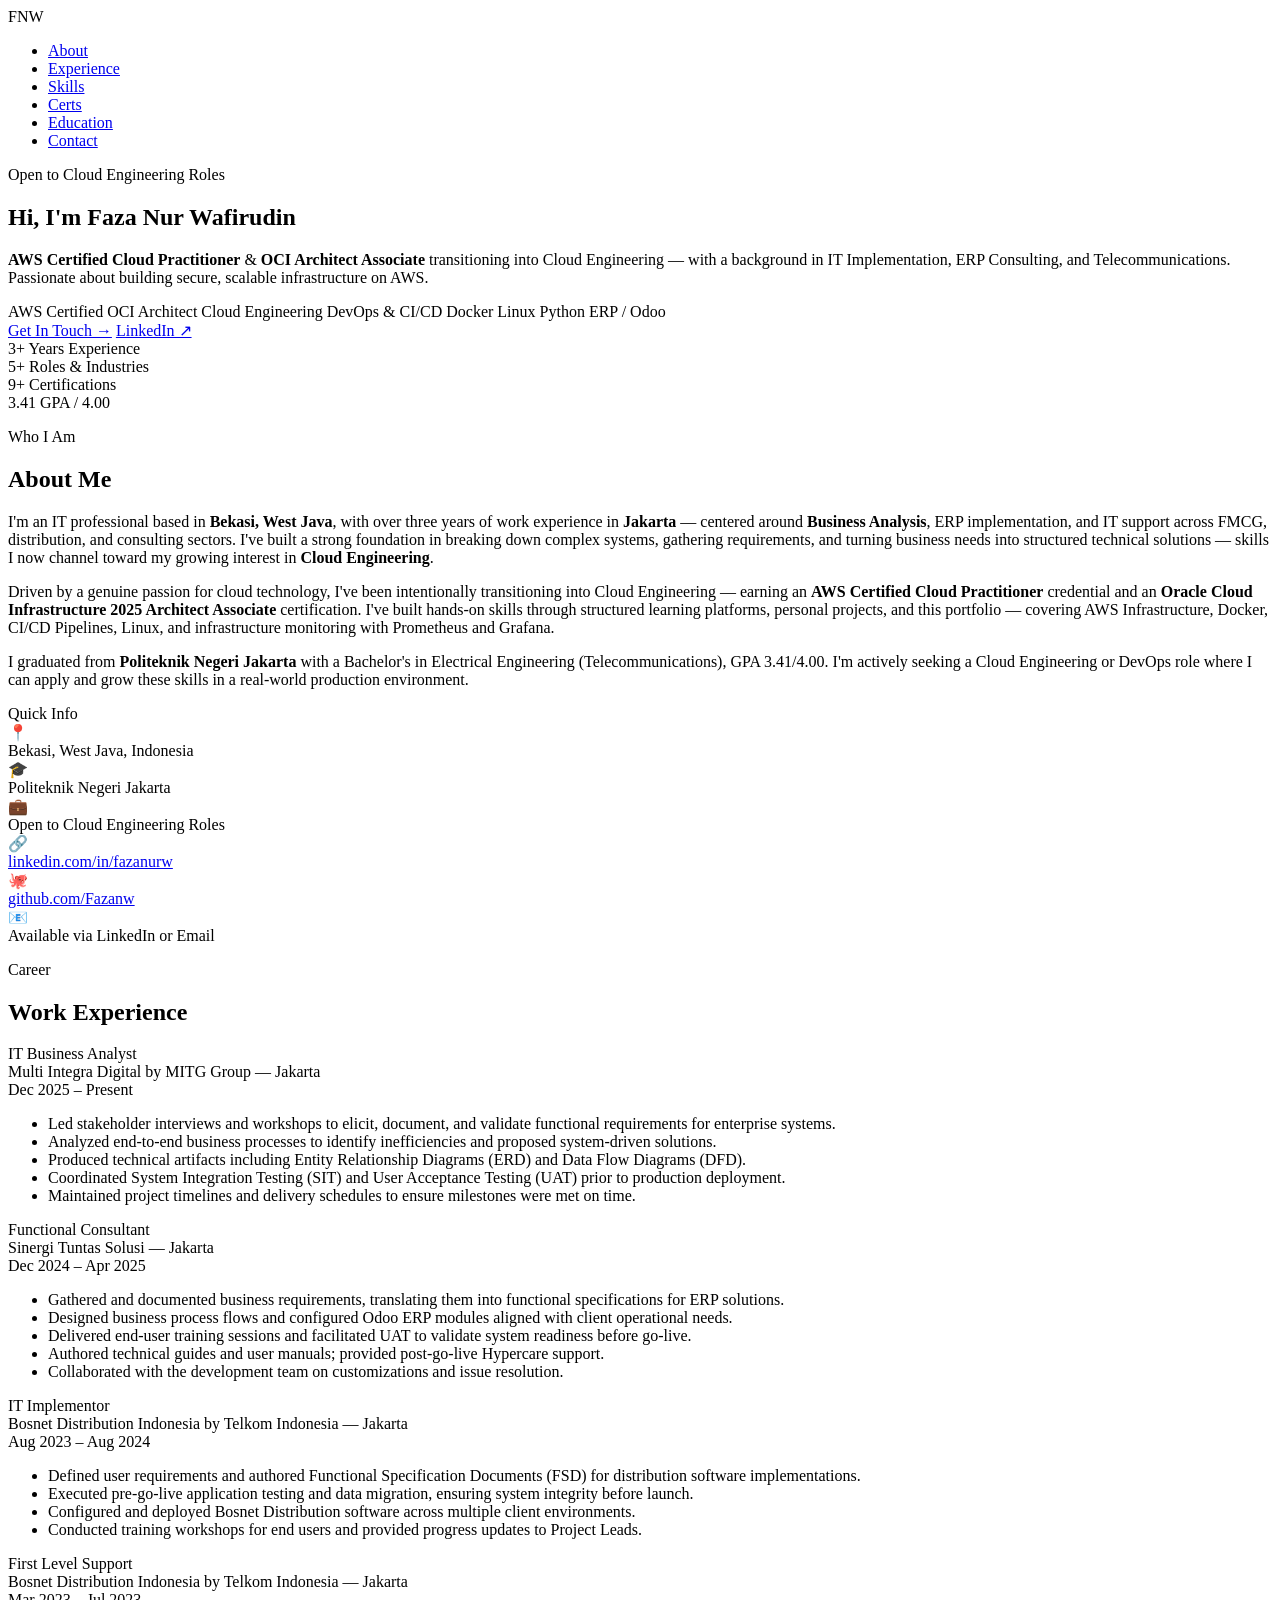
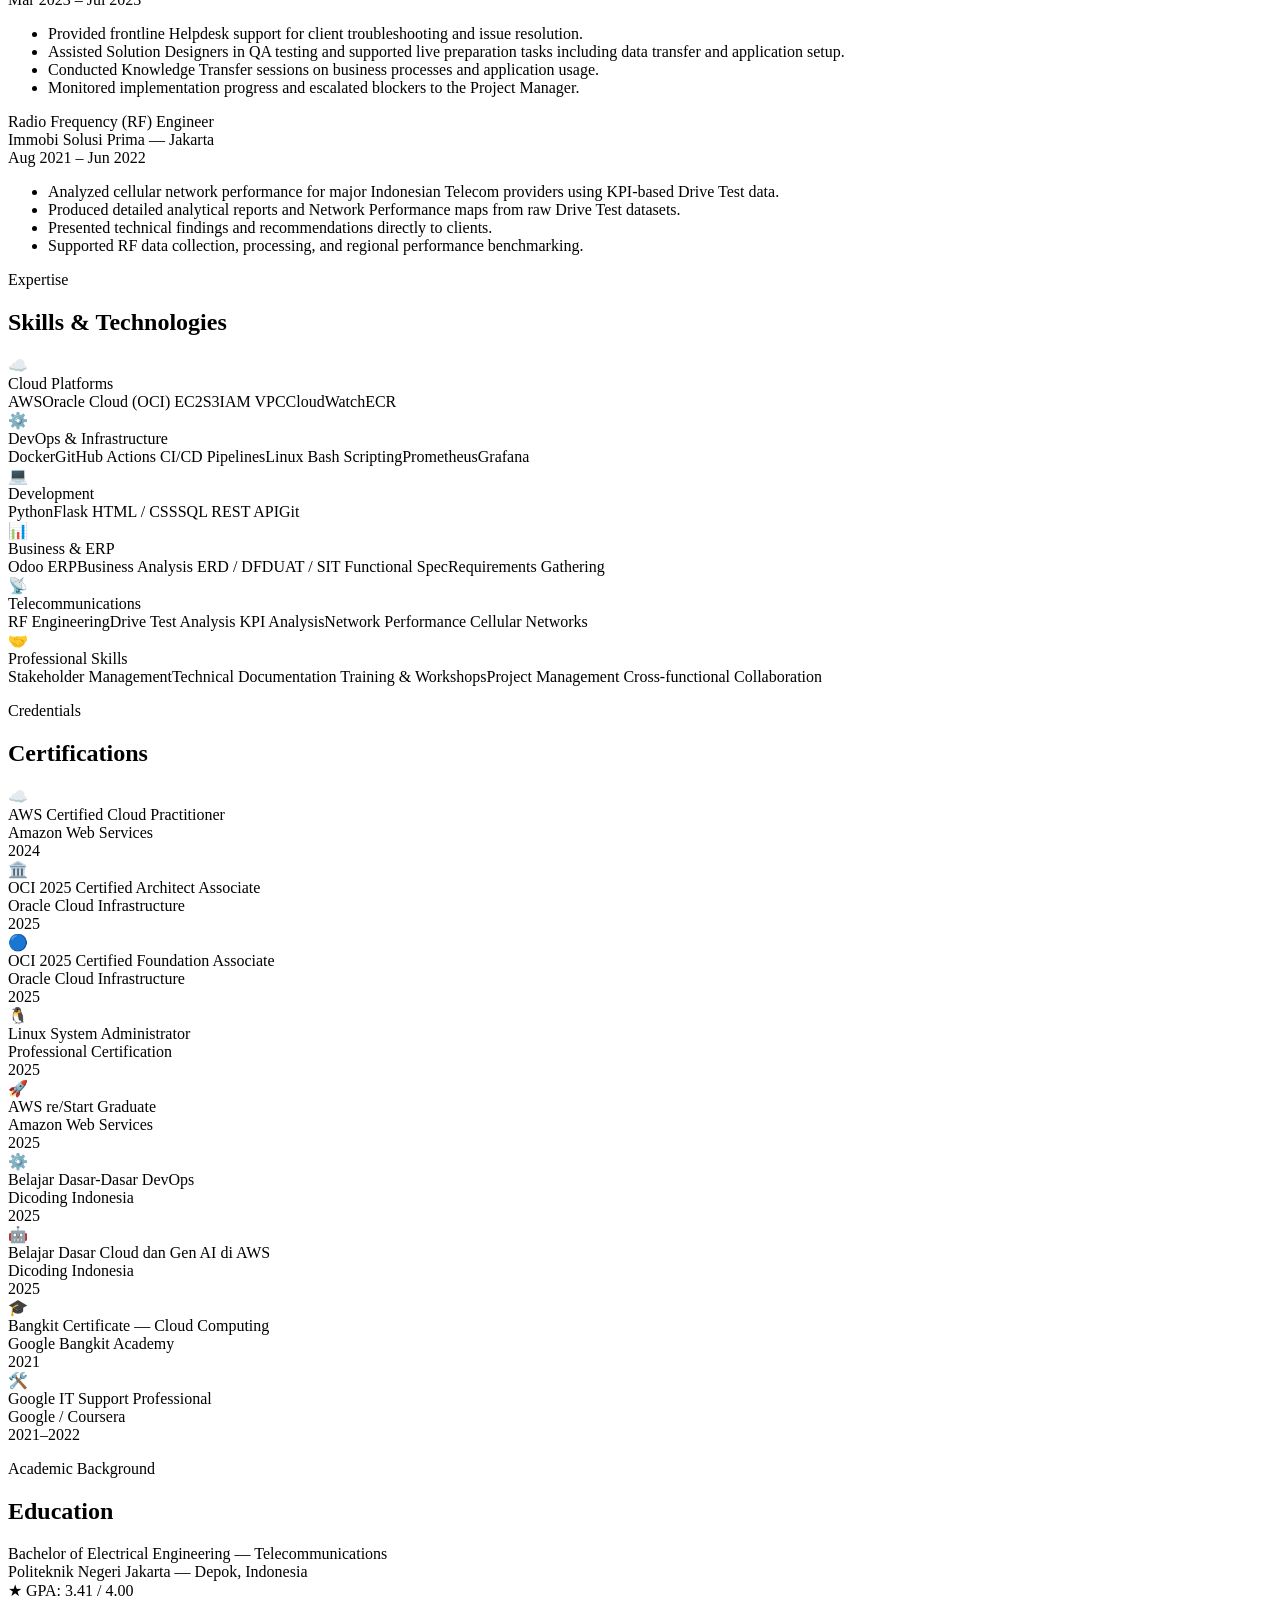
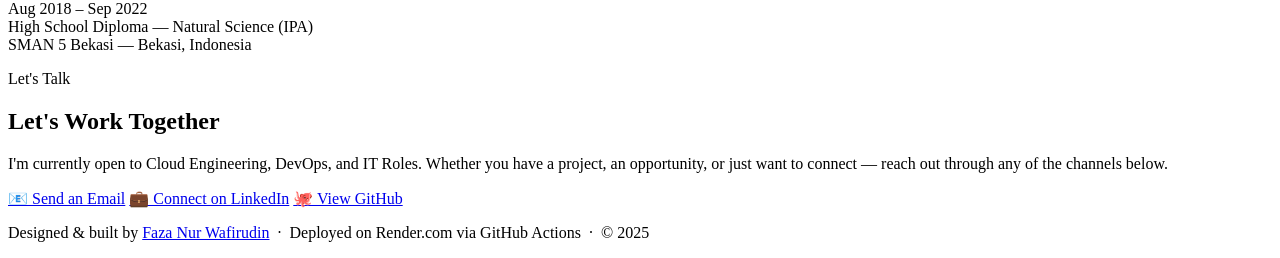
==== templates/index.html @ 068022c3 "Initial commit - Portfolio website" ====
<!DOCTYPE html>
<html lang="en">
<head>
  <meta charset="UTF-8" />
  <meta name="viewport" content="width=device-width, initial-scale=1.0" />
  <meta name="description" content="Faza Nur Wafirudin — Cloud Engineer transitioning from IT & ERP. AWS Certified, OCI Architect Associate. Bekasi, West Java, Indonesia." />
  <title>Faza Nur Wafirudin | Cloud Engineer</title>
  <link rel="preconnect" href="https://fonts.googleapis.com" />
  <link rel="preconnect" href="https://fonts.gstatic.com" crossorigin />
  <link href="https://fonts.googleapis.com/css2?family=Inter:wght@400;500;600;700;800;900&display=swap" rel="stylesheet" />
  <link rel="stylesheet" href="{{ url_for('static', filename='style.css') }}" />
</head>
<body>

<!-- AMBIENT BACKGROUND -->
<div class="mesh" aria-hidden="true">
  <div class="mesh-blob"></div>
  <div class="mesh-blob"></div>
  <div class="mesh-blob"></div>
</div>

<!-- NAV -->
<nav>
  <div class="nav-logo">FNW</div>
  <ul class="nav-links">
    <li><a href="#about">About</a></li>
    <li><a href="#experience">Experience</a></li>
    <li><a href="#skills">Skills</a></li>
    <li><a href="#certifications">Certs</a></li>
    <li><a href="#education">Education</a></li>
    <li><a href="#contact">Contact</a></li>
  </ul>
</nav>

<!-- ── HERO ───────────────────────────────────────────────────── -->
<div class="wrapper">
  <section id="hero">
    <div class="hero-left">

      <div class="hero-status">
        <span class="dot"></span>
        Open to Cloud Engineering Roles
      </div>

      <h1 class="hero-name">
        <span class="line1">Hi, I'm</span>
        <span class="line2">Faza Nur Wafirudin</span>
      </h1>

      <p class="hero-desc">
        <strong>AWS Certified Cloud Practitioner</strong> &amp; <strong>OCI Architect Associate</strong>
        transitioning into Cloud Engineering — with a background in IT Implementation,
        ERP Consulting, and Telecommunications. Passionate about building secure,
        scalable infrastructure on AWS.
      </p>

      <div class="chips">
        <span class="chip primary">AWS Certified</span>
        <span class="chip secondary">OCI Architect</span>
        <span class="chip">Cloud Engineering</span>
        <span class="chip">DevOps &amp; CI/CD</span>
        <span class="chip">Docker</span>
        <span class="chip">Linux</span>
        <span class="chip">Python</span>
        <span class="chip">ERP / Odoo</span>
      </div>

      <div class="hero-cta">
        <a href="#contact" class="btn btn-primary">Get In Touch →</a>
        <a href="https://www.linkedin.com/in/fazanurw" target="_blank" rel="noopener" class="btn btn-secondary">LinkedIn ↗</a>
      </div>

    </div>

    <div class="stats-card">
      <div class="stat">
        <span class="stat-n">3<span>+</span></span>
        <span class="stat-l">Years Experience</span>
      </div>
      <div class="stat-sep"></div>
      <div class="stat">
        <span class="stat-n">5<span>+</span></span>
        <span class="stat-l">Roles &amp; Industries</span>
      </div>
      <div class="stat-sep"></div>
      <div class="stat">
        <span class="stat-n">9<span>+</span></span>
        <span class="stat-l">Certifications</span>
      </div>
      <div class="stat-sep"></div>
      <div class="stat">
        <span class="stat-n">3.41</span>
        <span class="stat-l">GPA / 4.00</span>
      </div>
    </div>
  </section>
</div>

<!-- ── ABOUT ──────────────────────────────────────────────────── -->
<div class="wrapper">
  <section id="about" class="reveal">
    <p class="section-eyebrow">Who I Am</p>
    <h2 class="section-heading">About Me</h2>
    <div class="about-grid">
      <div class="about-body">
        <p>
          I'm an IT professional based in <strong>Bekasi, West Java</strong>, with over three years of
          work experience in <strong>Jakarta</strong> — centered around <strong>Business Analysis</strong>, ERP implementation, and IT support
          across FMCG, distribution, and consulting sectors. I've built a strong foundation in
          breaking down complex systems, gathering requirements, and turning business needs into
          structured technical solutions — skills I now channel toward my growing interest in
          <strong>Cloud Engineering</strong>.
        </p>
        <p>
          Driven by a genuine passion for cloud technology, I've been intentionally transitioning
          into Cloud Engineering — earning an <strong>AWS Certified Cloud Practitioner</strong> credential
          and an <strong>Oracle Cloud Infrastructure 2025 Architect Associate</strong> certification.
          I've built hands-on skills through structured learning platforms, personal projects, and
          this portfolio — covering AWS Infrastructure, Docker, CI/CD Pipelines, Linux, and
          infrastructure monitoring with Prometheus and Grafana.
        </p>
        <p>
          I graduated from <strong>Politeknik Negeri Jakarta</strong> with a Bachelor's in
          Electrical Engineering (Telecommunications), GPA 3.41/4.00. I'm actively seeking a
          Cloud Engineering or DevOps role where I can apply and grow these skills in a
          real-world production environment.
        </p>
      </div>

      <div class="card info-card">
        <div class="info-card-label">Quick Info</div>
        <div class="info-rows">
          <div class="info-row">
            <div class="info-ico">📍</div>
            <span class="info-val">Bekasi, West Java, Indonesia</span>
          </div>
          <div class="info-row">
            <div class="info-ico">🎓</div>
            <span class="info-val">Politeknik Negeri Jakarta</span>
          </div>
          <div class="info-row">
            <div class="info-ico">💼</div>
            <span class="info-val">Open to Cloud Engineering Roles</span>
          </div>
          <div class="info-row">
            <div class="info-ico">🔗</div>
            <span class="info-val"><a href="https://www.linkedin.com/in/fazanurw" target="_blank" rel="noopener">linkedin.com/in/fazanurw</a></span>
          </div>
          <div class="info-row">
            <div class="info-ico">🐙</div>
            <span class="info-val"><a href="https://github.com/Fazanw" target="_blank" rel="noopener">github.com/Fazanw</a></span>
          </div>
          <div class="info-row">
            <div class="info-ico">📧</div>
            <span class="info-val">Available via LinkedIn or Email</span>
          </div>
        </div>
      </div>
    </div>
  </section>
</div>

<!-- ── EXPERIENCE ─────────────────────────────────────────────── -->
<div class="wrapper">
  <section id="experience" class="reveal">
    <p class="section-eyebrow">Career</p>
    <h2 class="section-heading">Work Experience</h2>
    <div class="exp-list-wrap">

      <div class="card exp-card">
        <div class="exp-header">
          <div>
            <div class="exp-role">IT Business Analyst</div>
            <div class="exp-co">Multi Integra Digital by MITG Group — Jakarta</div>
          </div>
          <span class="exp-date">Dec 2025 – Present</span>
        </div>
        <ul class="exp-bullets">
          <li>Led stakeholder interviews and workshops to elicit, document, and validate functional requirements for enterprise systems.</li>
          <li>Analyzed end-to-end business processes to identify inefficiencies and proposed system-driven solutions.</li>
          <li>Produced technical artifacts including Entity Relationship Diagrams (ERD) and Data Flow Diagrams (DFD).</li>
          <li>Coordinated System Integration Testing (SIT) and User Acceptance Testing (UAT) prior to production deployment.</li>
          <li>Maintained project timelines and delivery schedules to ensure milestones were met on time.</li>
        </ul>
      </div>

      <div class="card exp-card">
        <div class="exp-header">
          <div>
            <div class="exp-role">Functional Consultant</div>
            <div class="exp-co">Sinergi Tuntas Solusi — Jakarta</div>
          </div>
          <span class="exp-date">Dec 2024 – Apr 2025</span>
        </div>
        <ul class="exp-bullets">
          <li>Gathered and documented business requirements, translating them into functional specifications for ERP solutions.</li>
          <li>Designed business process flows and configured Odoo ERP modules aligned with client operational needs.</li>
          <li>Delivered end-user training sessions and facilitated UAT to validate system readiness before go-live.</li>
          <li>Authored technical guides and user manuals; provided post-go-live Hypercare support.</li>
          <li>Collaborated with the development team on customizations and issue resolution.</li>
        </ul>
      </div>

      <div class="card exp-card">
        <div class="exp-header">
          <div>
            <div class="exp-role">IT Implementor</div>
            <div class="exp-co">Bosnet Distribution Indonesia by Telkom Indonesia — Jakarta</div>
          </div>
          <span class="exp-date">Aug 2023 – Aug 2024</span>
        </div>
        <ul class="exp-bullets">
          <li>Defined user requirements and authored Functional Specification Documents (FSD) for distribution software implementations.</li>
          <li>Executed pre-go-live application testing and data migration, ensuring system integrity before launch.</li>
          <li>Configured and deployed Bosnet Distribution software across multiple client environments.</li>
          <li>Conducted training workshops for end users and provided progress updates to Project Leads.</li>
        </ul>
      </div>

      <div class="card exp-card">
        <div class="exp-header">
          <div>
            <div class="exp-role">First Level Support</div>
            <div class="exp-co">Bosnet Distribution Indonesia by Telkom Indonesia — Jakarta</div>
          </div>
          <span class="exp-date">Mar 2023 – Jul 2023</span>
        </div>
        <ul class="exp-bullets">
          <li>Provided frontline Helpdesk support for client troubleshooting and issue resolution.</li>
          <li>Assisted Solution Designers in QA testing and supported live preparation tasks including data transfer and application setup.</li>
          <li>Conducted Knowledge Transfer sessions on business processes and application usage.</li>
          <li>Monitored implementation progress and escalated blockers to the Project Manager.</li>
        </ul>
      </div>

      <div class="card exp-card">
        <div class="exp-header">
          <div>
            <div class="exp-role">Radio Frequency (RF) Engineer</div>
            <div class="exp-co">Immobi Solusi Prima — Jakarta</div>
          </div>
          <span class="exp-date">Aug 2021 – Jun 2022</span>
        </div>
        <ul class="exp-bullets">
          <li>Analyzed cellular network performance for major Indonesian Telecom providers using KPI-based Drive Test data.</li>
          <li>Produced detailed analytical reports and Network Performance maps from raw Drive Test datasets.</li>
          <li>Presented technical findings and recommendations directly to clients.</li>
          <li>Supported RF data collection, processing, and regional performance benchmarking.</li>
        </ul>
      </div>

    </div>
  </section>
</div>

<!-- ── SKILLS ─────────────────────────────────────────────────── -->
<div class="wrapper">
  <section id="skills" class="reveal">
    <p class="section-eyebrow">Expertise</p>
    <h2 class="section-heading">Skills &amp; Technologies</h2>
    <div class="skills-grid">

      <div class="card skill-card">
        <div class="skill-head"><div class="skill-ico">☁️</div><span class="skill-name">Cloud Platforms</span></div>
        <div class="tags">
          <span class="tag">AWS</span><span class="tag">Oracle Cloud (OCI)</span>
          <span class="tag">EC2</span><span class="tag">S3</span><span class="tag">IAM</span>
          <span class="tag">VPC</span><span class="tag">CloudWatch</span><span class="tag">ECR</span>
        </div>
      </div>

      <div class="card skill-card">
        <div class="skill-head"><div class="skill-ico">⚙️</div><span class="skill-name">DevOps &amp; Infrastructure</span></div>
        <div class="tags">
          <span class="tag">Docker</span><span class="tag">GitHub Actions</span>
          <span class="tag">CI/CD Pipelines</span><span class="tag">Linux</span>
          <span class="tag">Bash Scripting</span><span class="tag">Prometheus</span><span class="tag">Grafana</span>
        </div>
      </div>

      <div class="card skill-card">
        <div class="skill-head"><div class="skill-ico">💻</div><span class="skill-name">Development</span></div>
        <div class="tags">
          <span class="tag">Python</span><span class="tag">Flask</span>
          <span class="tag">HTML / CSS</span><span class="tag">SQL</span>
          <span class="tag">REST API</span><span class="tag">Git</span>
        </div>
      </div>

      <div class="card skill-card">
        <div class="skill-head"><div class="skill-ico">📊</div><span class="skill-name">Business &amp; ERP</span></div>
        <div class="tags">
          <span class="tag">Odoo ERP</span><span class="tag">Business Analysis</span>
          <span class="tag">ERD / DFD</span><span class="tag">UAT / SIT</span>
          <span class="tag">Functional Spec</span><span class="tag">Requirements Gathering</span>
        </div>
      </div>

      <div class="card skill-card">
        <div class="skill-head"><div class="skill-ico">📡</div><span class="skill-name">Telecommunications</span></div>
        <div class="tags">
          <span class="tag">RF Engineering</span><span class="tag">Drive Test Analysis</span>
          <span class="tag">KPI Analysis</span><span class="tag">Network Performance</span>
          <span class="tag">Cellular Networks</span>
        </div>
      </div>

      <div class="card skill-card">
        <div class="skill-head"><div class="skill-ico">🤝</div><span class="skill-name">Professional Skills</span></div>
        <div class="tags">
          <span class="tag">Stakeholder Management</span><span class="tag">Technical Documentation</span>
          <span class="tag">Training &amp; Workshops</span><span class="tag">Project Management</span>
          <span class="tag">Cross-functional Collaboration</span>
        </div>
      </div>

    </div>
  </section>
</div>

<!-- ── CERTIFICATIONS ─────────────────────────────────────────── -->
<div class="wrapper">
  <section id="certifications" class="reveal">
    <p class="section-eyebrow">Credentials</p>
    <h2 class="section-heading">Certifications</h2>
    <div class="cert-grid">

      <div class="card cert-card">
        <div class="cert-ico">☁️</div>
        <div><div class="cert-name">AWS Certified Cloud Practitioner</div><div class="cert-by">Amazon Web Services</div><span class="cert-yr">2024</span></div>
      </div>
      <div class="card cert-card">
        <div class="cert-ico">🏛️</div>
        <div><div class="cert-name">OCI 2025 Certified Architect Associate</div><div class="cert-by">Oracle Cloud Infrastructure</div><span class="cert-yr">2025</span></div>
      </div>
      <div class="card cert-card">
        <div class="cert-ico">🔵</div>
        <div><div class="cert-name">OCI 2025 Certified Foundation Associate</div><div class="cert-by">Oracle Cloud Infrastructure</div><span class="cert-yr">2025</span></div>
      </div>
      <div class="card cert-card">
        <div class="cert-ico">🐧</div>
        <div><div class="cert-name">Linux System Administrator</div><div class="cert-by">Professional Certification</div><span class="cert-yr">2025</span></div>
      </div>
      <div class="card cert-card">
        <div class="cert-ico">🚀</div>
        <div><div class="cert-name">AWS re/Start Graduate</div><div class="cert-by">Amazon Web Services</div><span class="cert-yr">2025</span></div>
      </div>
      <div class="card cert-card">
        <div class="cert-ico">⚙️</div>
        <div><div class="cert-name">Belajar Dasar-Dasar DevOps</div><div class="cert-by">Dicoding Indonesia</div><span class="cert-yr">2025</span></div>
      </div>
      <div class="card cert-card">
        <div class="cert-ico">🤖</div>
        <div><div class="cert-name">Belajar Dasar Cloud dan Gen AI di AWS</div><div class="cert-by">Dicoding Indonesia</div><span class="cert-yr">2025</span></div>
      </div>
      <div class="card cert-card">
        <div class="cert-ico">🎓</div>
        <div><div class="cert-name">Bangkit Certificate — Cloud Computing</div><div class="cert-by">Google Bangkit Academy</div><span class="cert-yr">2021</span></div>
      </div>
      <div class="card cert-card">
        <div class="cert-ico">🛠️</div>
        <div><div class="cert-name">Google IT Support Professional</div><div class="cert-by">Google / Coursera</div><span class="cert-yr">2021–2022</span></div>
      </div>

    </div>
  </section>
</div>

<!-- ── EDUCATION ──────────────────────────────────────────────── -->
<div class="wrapper">
  <section id="education" class="reveal">
    <p class="section-eyebrow">Academic Background</p>
    <h2 class="section-heading">Education</h2>
    <div class="edu-wrap">

      <div class="card edu-card">
        <div>
          <div class="edu-deg">Bachelor of Electrical Engineering — Telecommunications</div>
          <div class="edu-school">Politeknik Negeri Jakarta — Depok, Indonesia</div>
          <div class="edu-gpa">★ GPA: 3.41 / 4.00</div>
        </div>
        <span class="edu-period">Aug 2018 – Sep 2022</span>
      </div>

      <div class="card edu-card">
        <div>
          <div class="edu-deg">High School Diploma — Natural Science (IPA)</div>
          <div class="edu-school">SMAN 5 Bekasi — Bekasi, Indonesia</div>
        </div>
      </div>

    </div>
  </section>
</div>

<!-- ── CONTACT ────────────────────────────────────────────────── -->
<div class="wrapper">
  <section id="contact" class="reveal">
    <div class="contact-box">
      <p class="section-eyebrow">Let's Talk</p>
      <h2 class="contact-title">Let's <span class="grad">Work Together</span></h2>
      <p class="contact-sub">
        I'm currently open to Cloud Engineering, DevOps, and IT Roles.
        Whether you have a project, an opportunity, or just want to connect —
        reach out through any of the channels below.
      </p>
      <div class="contact-btns">
        <a href="mailto:fazanurwafirudin@gmail.com" class="contact-btn">📧 Send an Email</a>
        <a href="https://www.linkedin.com/in/fazanurw" target="_blank" rel="noopener" class="contact-btn">💼 Connect on LinkedIn</a>
        <a href="https://github.com/Fazanw" target="_blank" rel="noopener" class="contact-btn">🐙 View GitHub</a>
      </div>
    </div>
  </section>
</div>

<!-- FOOTER -->
<footer>
  <p>
    Designed &amp; built by
    <a href="https://www.linkedin.com/in/fazanurw" target="_blank" rel="noopener">Faza Nur Wafirudin</a>
    &nbsp;·&nbsp; Deployed on Render.com via GitHub Actions &nbsp;·&nbsp; © 2025
  </p>
</footer>

<script>
  const io = new IntersectionObserver(
    entries => entries.forEach(e => e.isIntersecting && e.target.classList.add('show')),
    { threshold: 0.08 }
  );
  document.querySelectorAll('.reveal').forEach(el => io.observe(el));
</script>

</body>
</html>
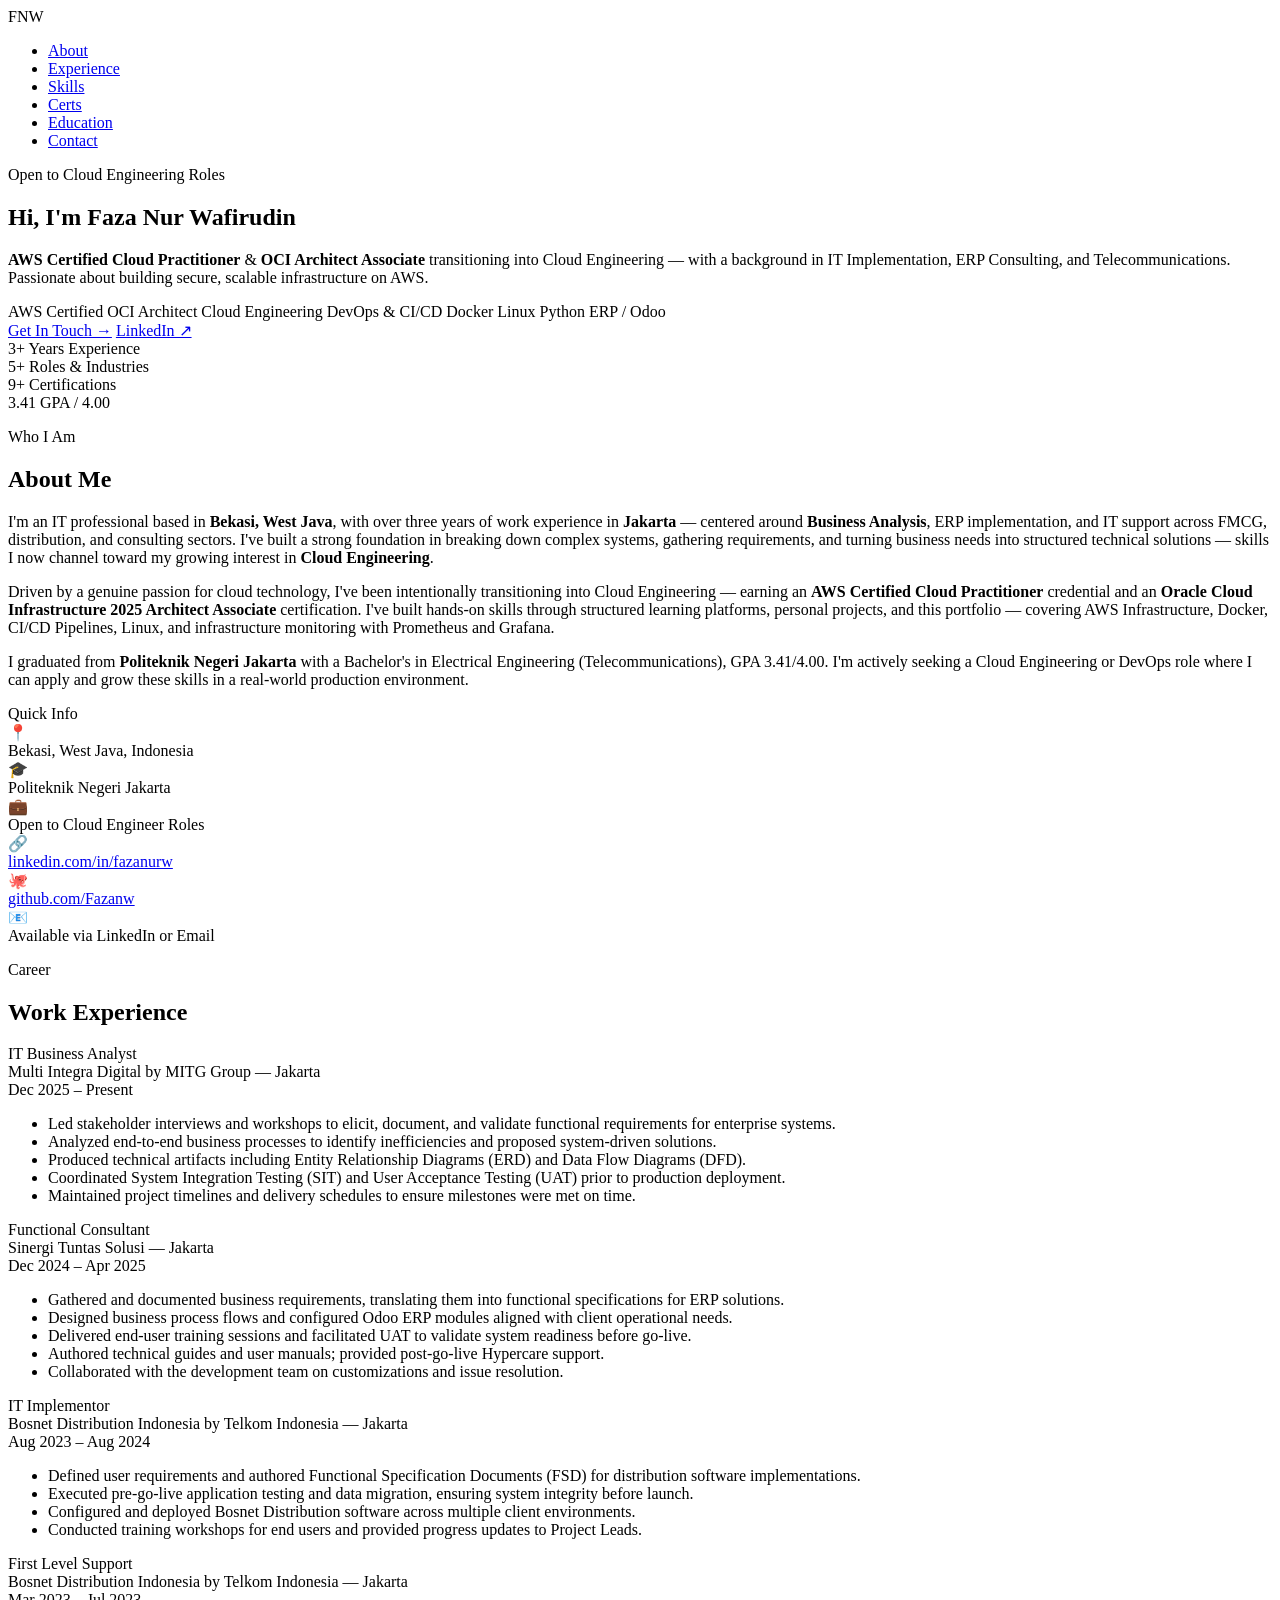
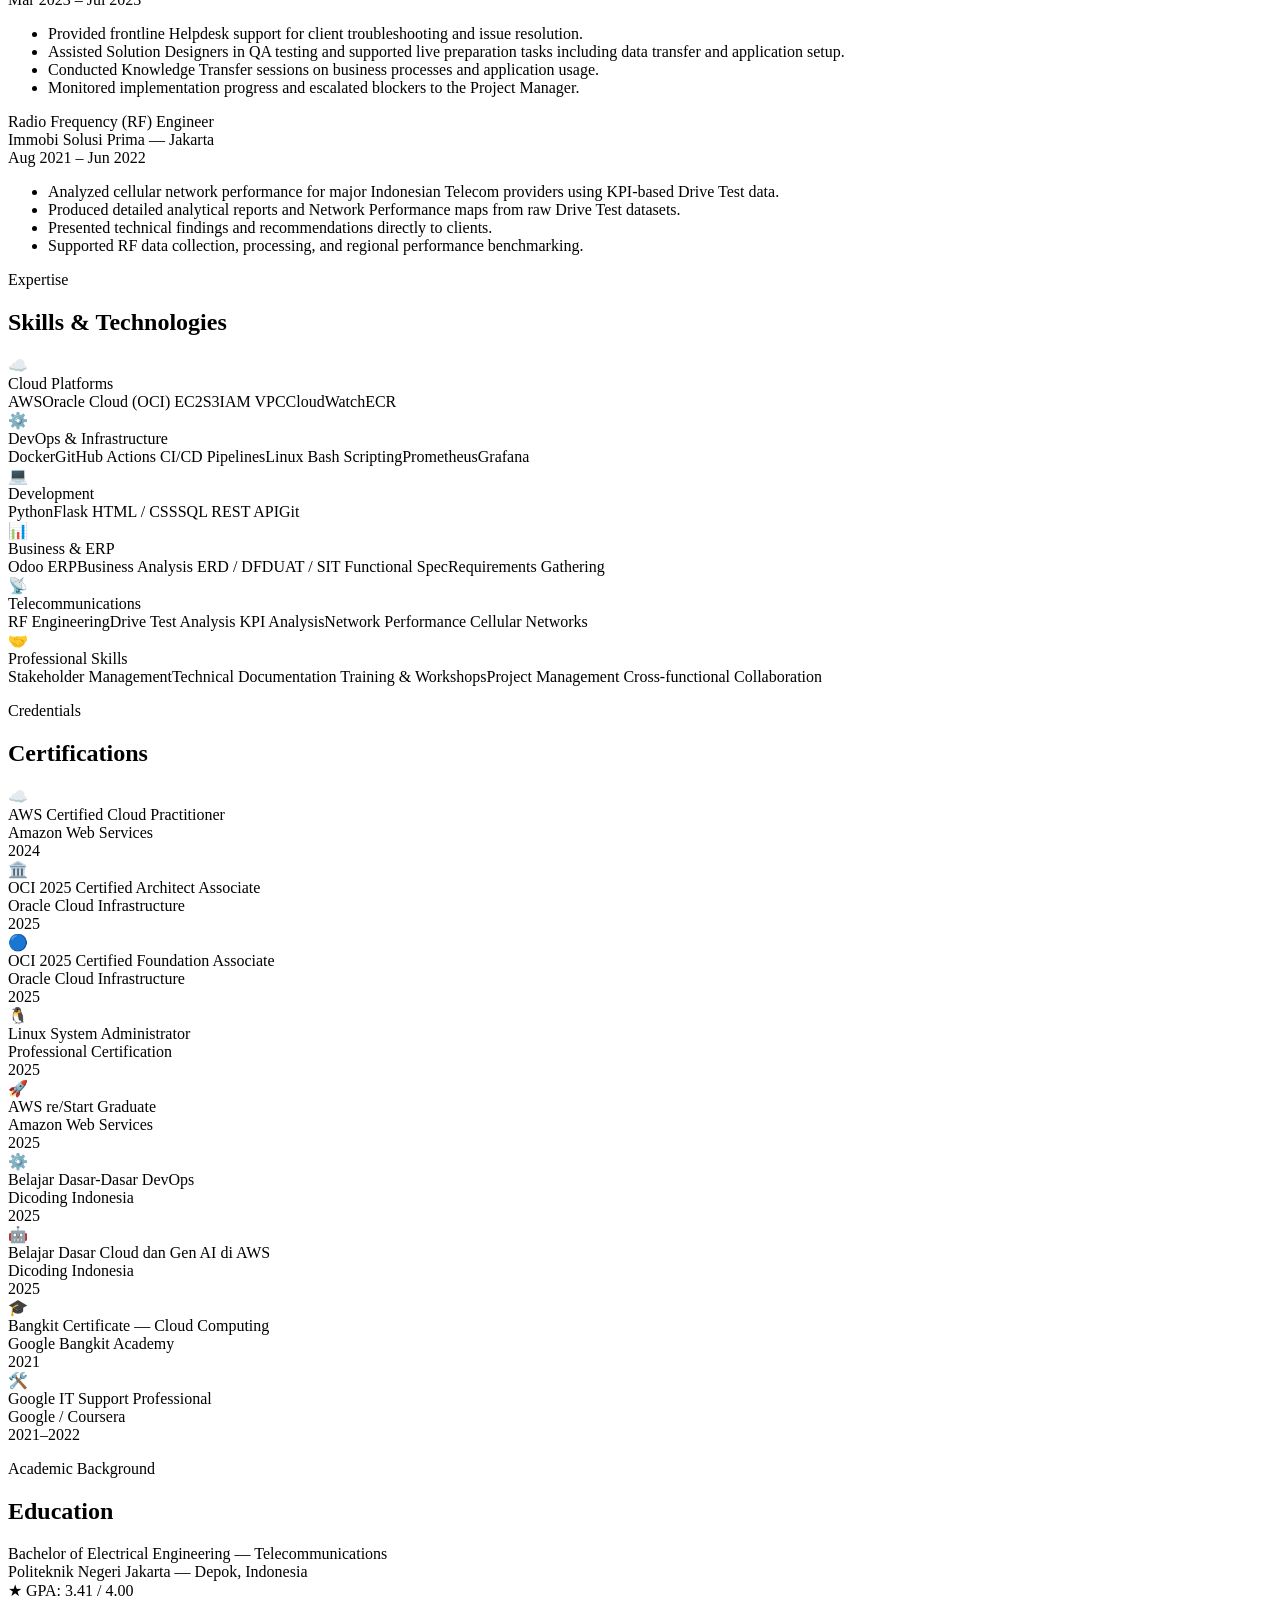
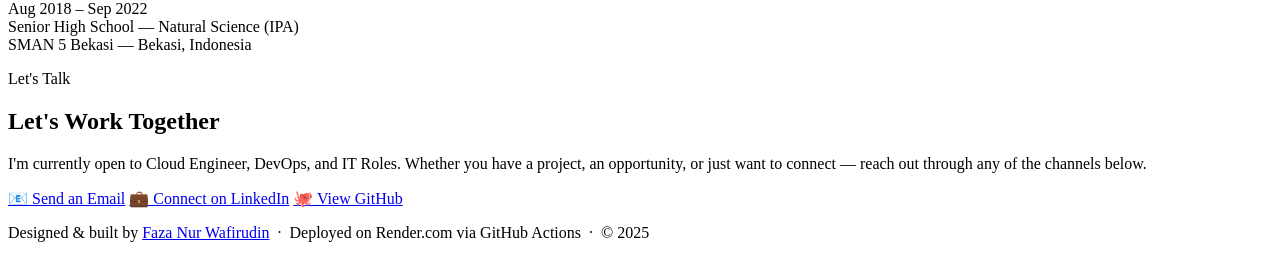
==== commit 7c9c6992: "fixing typo on index.html" ====
--- a/templates/index.html
+++ b/templates/index.html
@@ -140,7 +140,7 @@
           </div>
           <div class="info-row">
             <div class="info-ico">💼</div>
-            <span class="info-val">Open to Cloud Engineering Roles</span>
+            <span class="info-val">Open to Cloud Engineer Roles</span>
           </div>
           <div class="info-row">
             <div class="info-ico">🔗</div>
@@ -384,7 +384,7 @@
 
       <div class="card edu-card">
         <div>
-          <div class="edu-deg">High School Diploma — Natural Science (IPA)</div>
+          <div class="edu-deg">Senior High School — Natural Science (IPA)</div>
           <div class="edu-school">SMAN 5 Bekasi — Bekasi, Indonesia</div>
         </div>
       </div>
@@ -400,7 +400,7 @@
       <p class="section-eyebrow">Let's Talk</p>
       <h2 class="contact-title">Let's <span class="grad">Work Together</span></h2>
       <p class="contact-sub">
-        I'm currently open to Cloud Engineering, DevOps, and IT Roles.
+        I'm currently open to Cloud Engineer, DevOps, and IT Roles.
         Whether you have a project, an opportunity, or just want to connect —
         reach out through any of the channels below.
       </p>
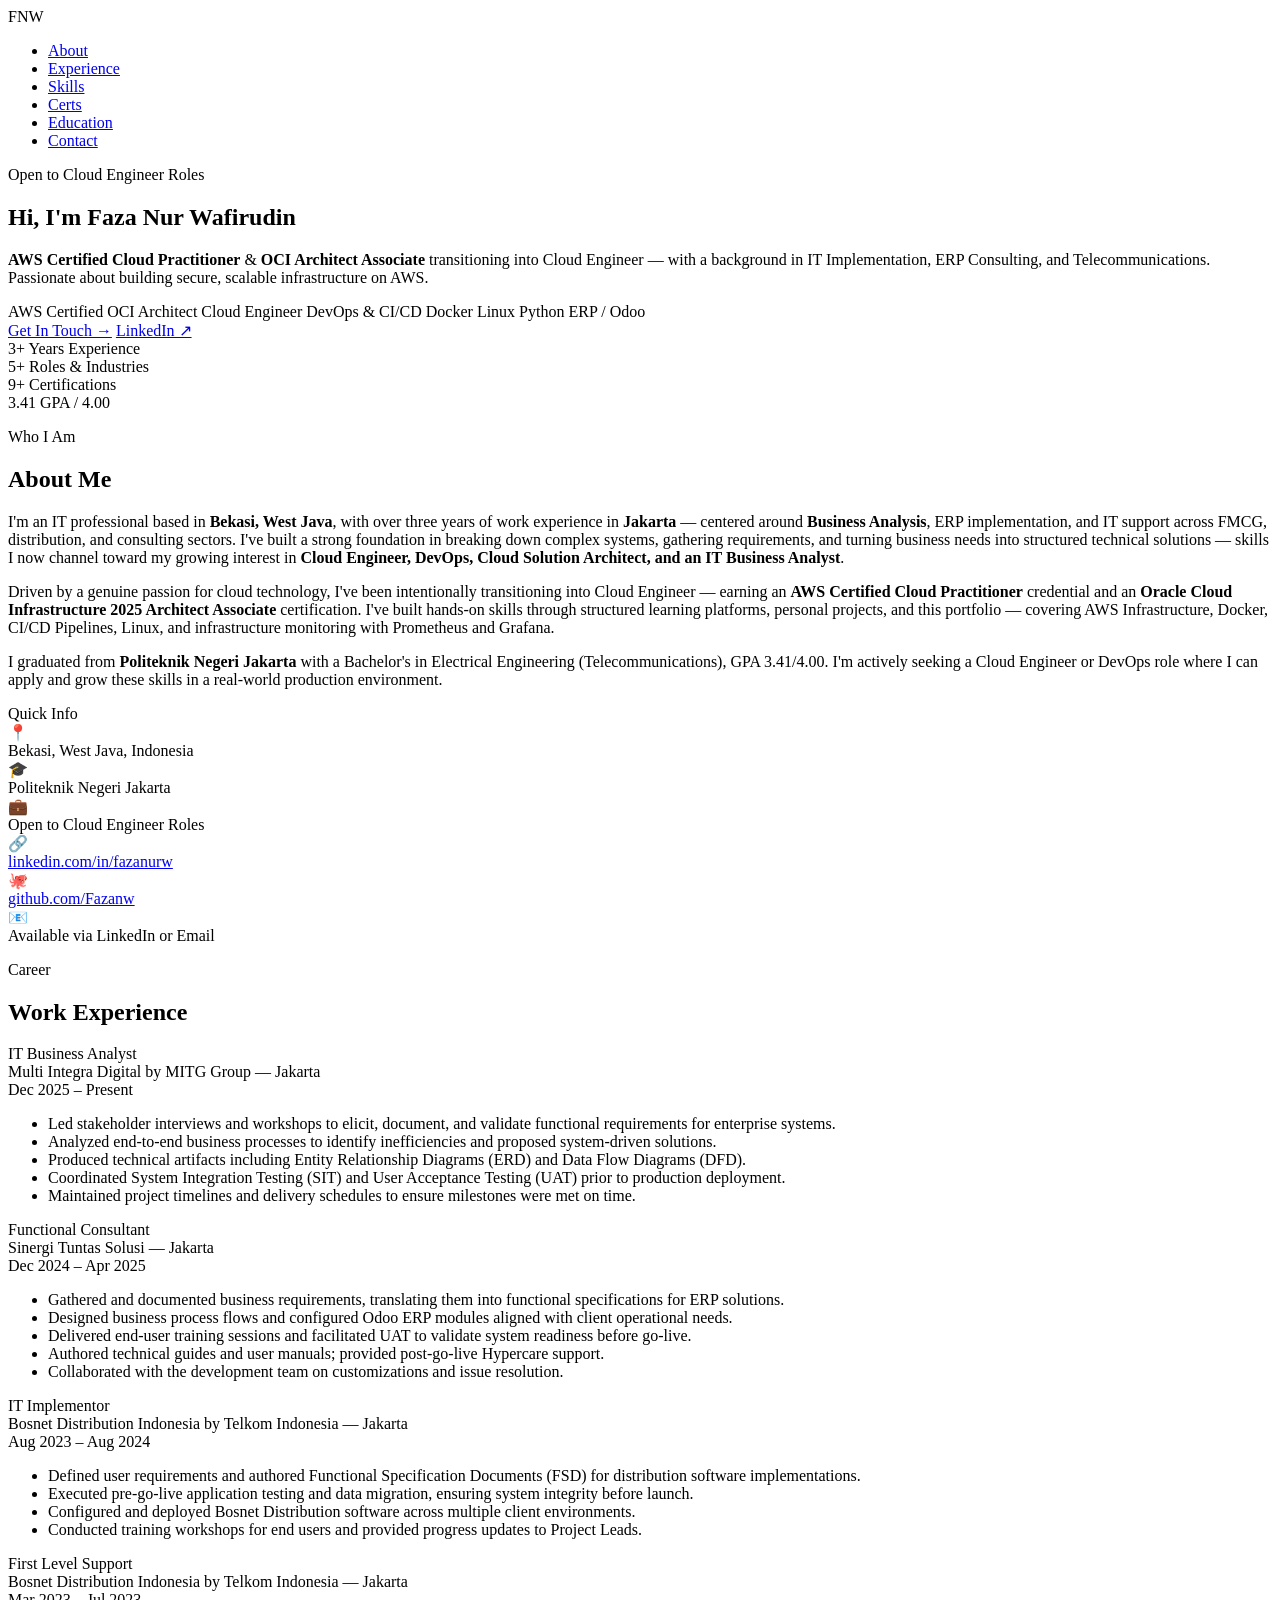
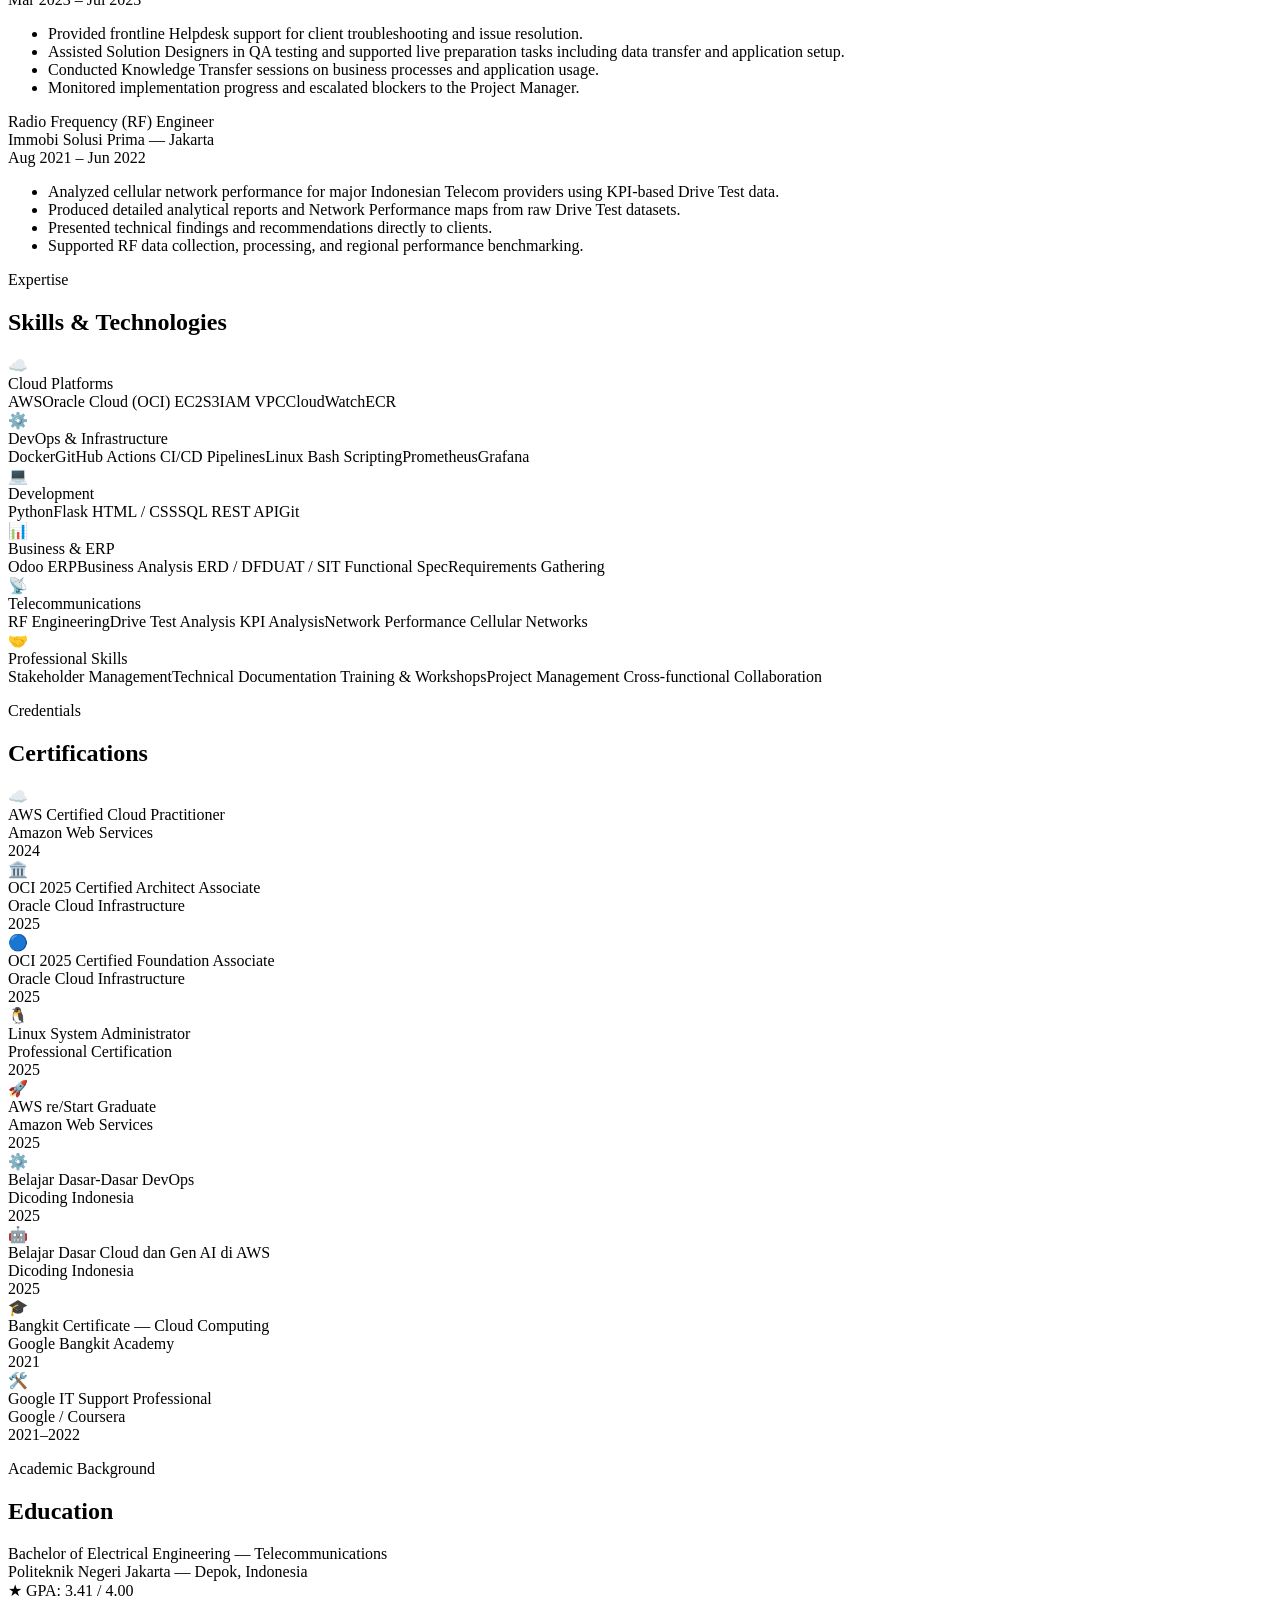
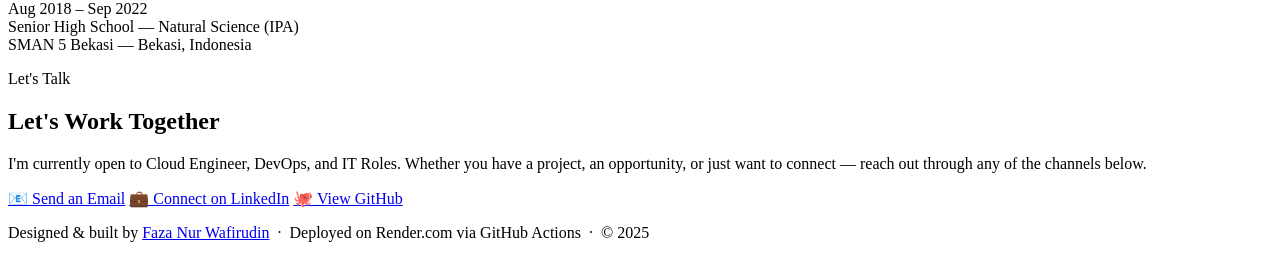
==== commit ece31fda: "refixing typos 'Engineering' on index.html" ====
--- a/templates/index.html
+++ b/templates/index.html
@@ -39,7 +39,7 @@
 
       <div class="hero-status">
         <span class="dot"></span>
-        Open to Cloud Engineering Roles
+        Open to Cloud Engineer Roles
       </div>
 
       <h1 class="hero-name">
@@ -49,7 +49,7 @@
 
       <p class="hero-desc">
         <strong>AWS Certified Cloud Practitioner</strong> &amp; <strong>OCI Architect Associate</strong>
-        transitioning into Cloud Engineering — with a background in IT Implementation,
+        transitioning into Cloud Engineer — with a background in IT Implementation,
         ERP Consulting, and Telecommunications. Passionate about building secure,
         scalable infrastructure on AWS.
       </p>
@@ -57,7 +57,7 @@
       <div class="chips">
         <span class="chip primary">AWS Certified</span>
         <span class="chip secondary">OCI Architect</span>
-        <span class="chip">Cloud Engineering</span>
+        <span class="chip">Cloud Engineer</span>
         <span class="chip">DevOps &amp; CI/CD</span>
         <span class="chip">Docker</span>
         <span class="chip">Linux</span>
@@ -109,11 +109,11 @@
           across FMCG, distribution, and consulting sectors. I've built a strong foundation in
           breaking down complex systems, gathering requirements, and turning business needs into
           structured technical solutions — skills I now channel toward my growing interest in
-          <strong>Cloud Engineering</strong>.
+          <strong>Cloud Engineer, DevOps, Cloud Solution Architect, and an IT Business Analyst</strong>.
         </p>
         <p>
           Driven by a genuine passion for cloud technology, I've been intentionally transitioning
-          into Cloud Engineering — earning an <strong>AWS Certified Cloud Practitioner</strong> credential
+          into Cloud Engineer — earning an <strong>AWS Certified Cloud Practitioner</strong> credential
           and an <strong>Oracle Cloud Infrastructure 2025 Architect Associate</strong> certification.
           I've built hands-on skills through structured learning platforms, personal projects, and
           this portfolio — covering AWS Infrastructure, Docker, CI/CD Pipelines, Linux, and
@@ -122,7 +122,7 @@
         <p>
           I graduated from <strong>Politeknik Negeri Jakarta</strong> with a Bachelor's in
           Electrical Engineering (Telecommunications), GPA 3.41/4.00. I'm actively seeking a
-          Cloud Engineering or DevOps role where I can apply and grow these skills in a
+          Cloud Engineer or DevOps role where I can apply and grow these skills in a
           real-world production environment.
         </p>
       </div>
